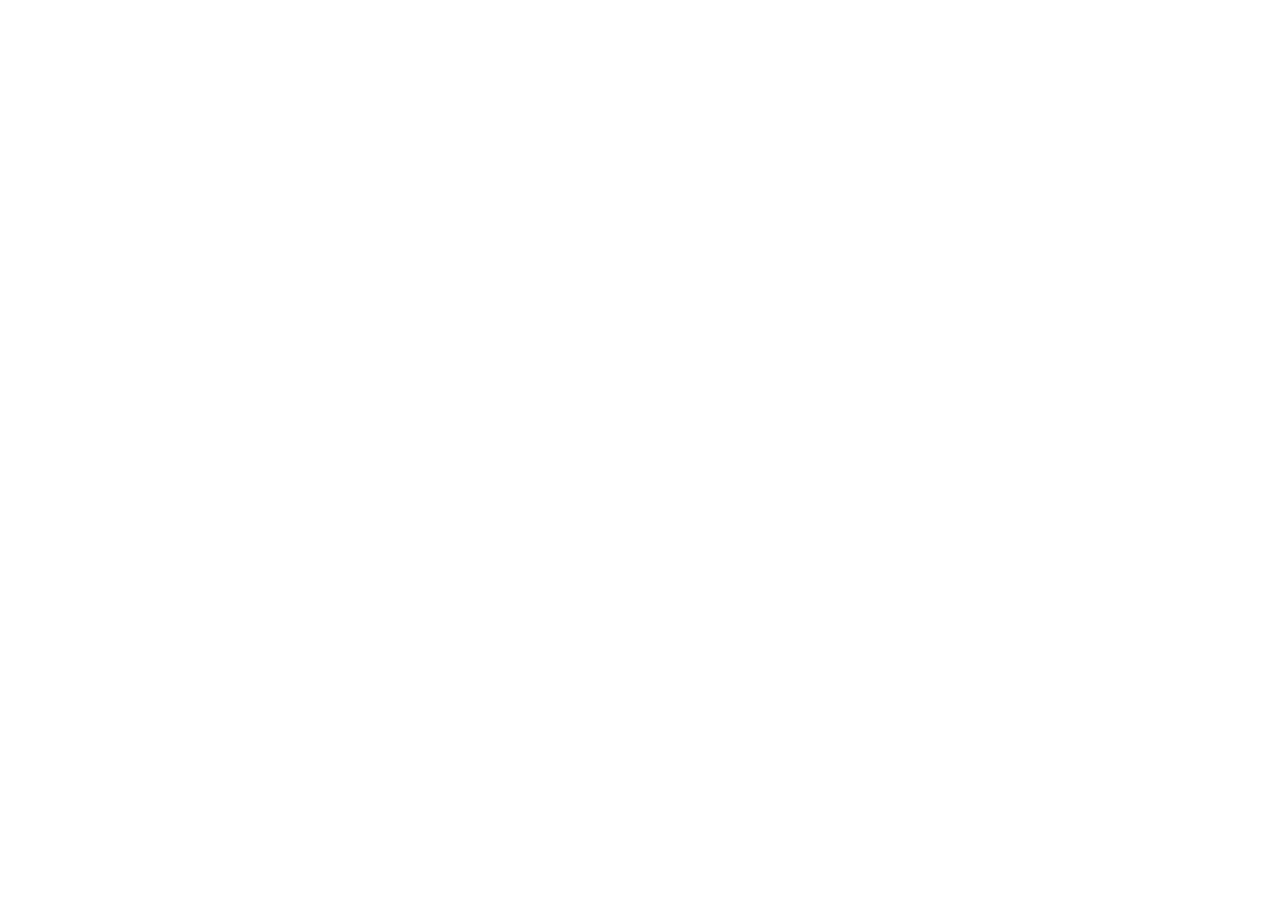
==== index.html @ 7095398d "Add files via upload" ====
<!DOCTYPE html>
  <html lang="en">
    <head>
      
      <meta charset="UTF-8" />
      <meta name="viewport" content="width=device-width, initial-scale=1.0" />
      <title>Web App Design for LMML (Copy)</title>
      <meta name="description" content="Explore iconic movie locations in Rome with an interactive map and tailored content, perfect for film enthusiasts and scholars seeking a cinematic journey." />
      <meta name="robots" content="noindex, nofollow" />
      <style>html, body { height: 100%; margin: 0; } #root { height: 100%; }</style>
      
    </head>

    <body>
      
      <div id="root"></div>
      <script type="module" src="/src/main.tsx"></script>
      
    </body>
  </html>
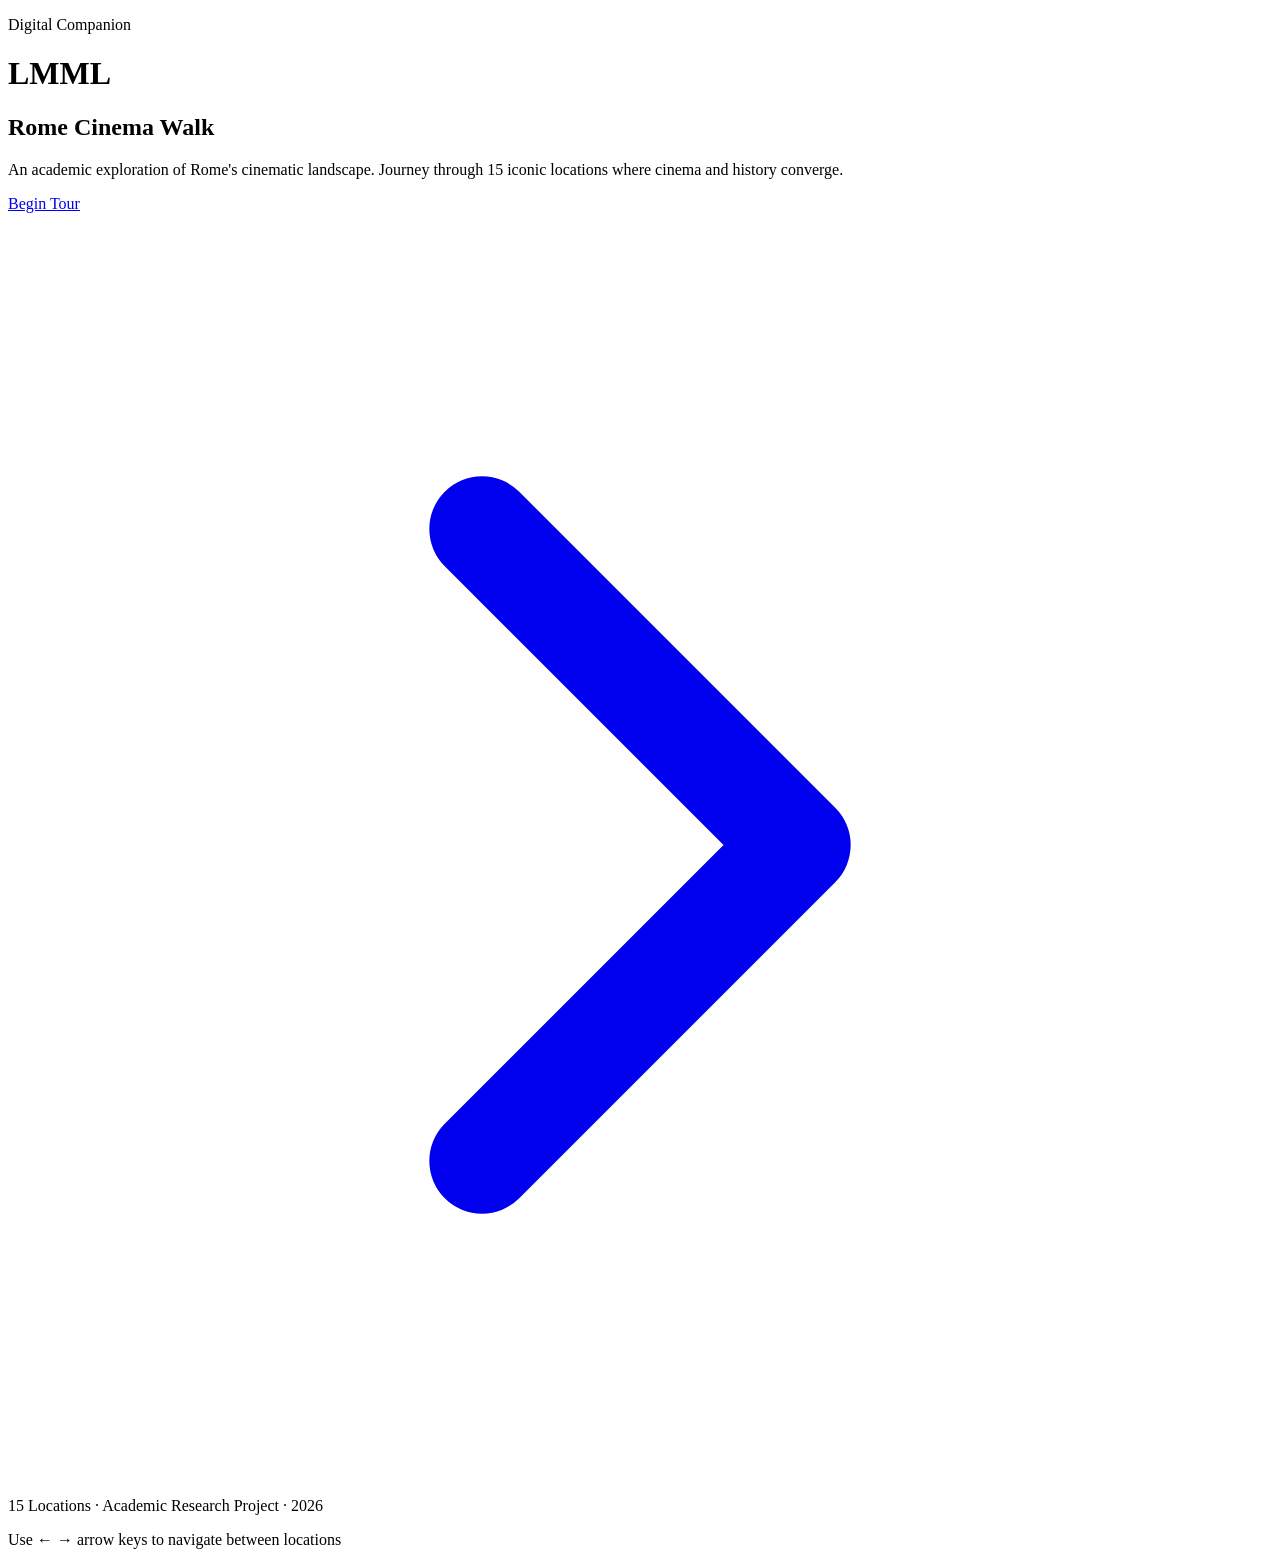
==== commit afa2e52d: "Add files via upload" ====
--- a/index.html
+++ b/index.html
@@ -1,22 +1,52 @@
+<!DOCTYPE html>
+<html lang="en">
+<head>
+  <meta charset="UTF-8" />
+  <meta name="viewport" content="width=device-width, initial-scale=1.0" />
+  <title>LMML — Rome Cinema Walk</title>
+  <meta name="description" content="Explore iconic movie locations in Rome with an interactive map and tailored content, perfect for film enthusiasts and scholars seeking a cinematic journey." />
+  <link rel="stylesheet" href="css/style.css" />
+</head>
 
-  <!DOCTYPE html>
-  <html lang="en">
-    <head>
-      
-      <meta charset="UTF-8" />
-      <meta name="viewport" content="width=device-width, initial-scale=1.0" />
-      <title>Web App Design for LMML (Copy)</title>
-      <meta name="description" content="Explore iconic movie locations in Rome with an interactive map and tailored content, perfect for film enthusiasts and scholars seeking a cinematic journey." />
-      <meta name="robots" content="noindex, nofollow" />
-      <style>html, body { height: 100%; margin: 0; } #root { height: 100%; }</style>
-      
-    </head>
+<body>
+  <!-- ============ COVER PAGE ============ -->
+  <div class="cover">
+    <!-- Background image -->
+    <div class="cover__bg"></div>
+    <!-- Dark gradient overlay -->
+    <div class="cover__overlay"></div>
 
-    <body>
-      
-      <div id="root"></div>
-      <script type="module" src="/src/main.tsx"></script>
-      
-    </body>
-  </html>
-  +    <!-- Content -->
+    <div class="cover__content fade-up">
+      <div class="cover__title-block">
+        <p class="cover__eyebrow">Digital Companion</p>
+        <h1 class="cover__title">LMML</h1>
+        <div class="cover__divider"></div>
+
+        <h2 class="cover__subtitle">Rome Cinema Walk</h2>
+
+        <p class="cover__lead">
+          An academic exploration of Rome's cinematic landscape.
+          Journey through 15 iconic locations where cinema and history converge.
+        </p>
+      </div>
+
+      <!-- Call to action -->
+      <a class="cover__cta" href="tour.html?loc=1">
+        <span>Begin Tour</span>
+        <!-- chevron-right icon -->
+        <svg viewBox="0 0 24 24" fill="none" stroke="currentColor" stroke-width="2"
+             stroke-linecap="round" stroke-linejoin="round" class="icon">
+          <polyline points="9 18 15 12 9 6"></polyline>
+        </svg>
+      </a>
+
+      <!-- Footer info -->
+      <div class="cover__footer">
+        <p>15 Locations · Academic Research Project · 2026</p>
+        <p class="cover__footer-hint">Use &larr; &rarr; arrow keys to navigate between locations</p>
+      </div>
+    </div>
+  </div>
+</body>
+</html>
